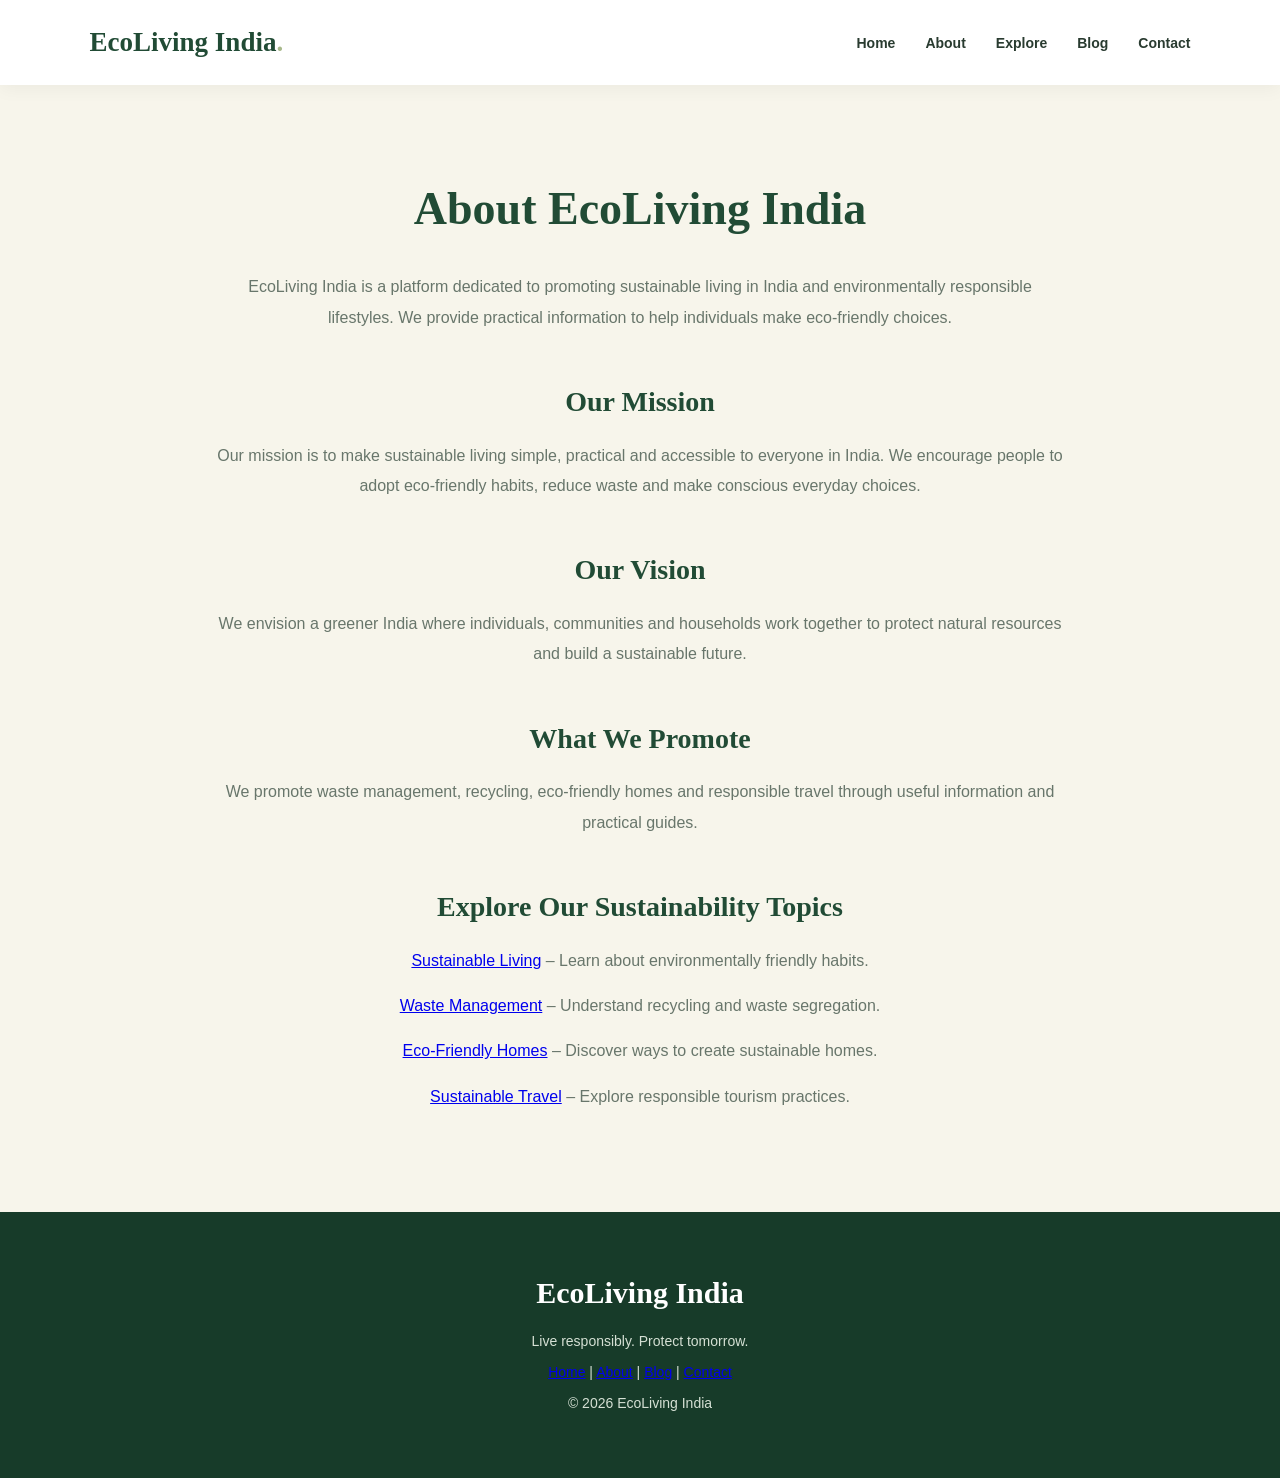
==== about.html @ 89984a37 "Add files via upload" ====
<!DOCTYPE html>
<html lang="en">

<head>
    <meta charset="UTF-8">
    <meta name="viewport" content="width=device-width, initial-scale=1.0">

    <title>About Us | EcoLiving India - Sustainable Living</title>

    <meta name="description" content="Discover EcoLiving India's mission to promote sustainable living in India through environmental awareness, recycling and eco-friendly lifestyles.">

    <meta name="robots" content="index, follow">

    <link rel="stylesheet" href="style.css">
</head>

<body>

    <header>
        <nav class="navbar">
            <h2>EcoLiving India<span>.</span></h2>

            <ul>
                <li><a href="index.html">Home</a></li>
                <li><a href="about.html">About</a></li>
                <li><a href="index.html#topics">Explore</a></li>
                <li><a href="blog.html">Blog</a></li>
                <li><a href="contact.html">Contact</a></li>
            </ul>
        </nav>
    </header>

    <main>

        <section class="about">

            <h1>About EcoLiving India</h1>

            <p>
                EcoLiving India is a platform dedicated to
                promoting sustainable living in India and
                environmentally responsible lifestyles.
                We provide practical information to help
                individuals make eco-friendly choices.
            </p>

            <h2>Our Mission</h2>

            <p>
                Our mission is to make sustainable living simple,
                practical and accessible to everyone in India.
                We encourage people to adopt eco-friendly habits,
                reduce waste and make conscious everyday choices.
            </p>

            <h2>Our Vision</h2>

            <p>
                We envision a greener India where individuals,
                communities and households work together
                to protect natural resources and build a
                sustainable future.
            </p>

            <h2>What We Promote</h2>

            <p>
                We promote waste management, recycling,
                eco-friendly homes and responsible travel
                through useful information and practical guides.
            </p>

            <h2>Explore Our Sustainability Topics</h2>

            <p>
                <a href="sustainable-living.html">Sustainable Living</a>
                – Learn about environmentally friendly habits.
            </p>

            <p>
                <a href="waste-management.html">Waste Management</a>
                – Understand recycling and waste segregation.
            </p>

            <p>
                <a href="eco-homes.html">Eco-Friendly Homes</a>
                – Discover ways to create sustainable homes.
            </p>

            <p>
                <a href="sustainable-travel.html">Sustainable Travel</a>
                – Explore responsible tourism practices.
            </p>

        </section>

    </main>

    <footer>
        <h2>EcoLiving India</h2>
        <p>Live responsibly. Protect tomorrow.</p>

        <p>
            <a href="index.html">Home</a> |
            <a href="about.html">About</a> |
            <a href="blog.html">Blog</a> |
            <a href="contact.html">Contact</a>
        </p>

        <p>© 2026 EcoLiving India</p>
    </footer>

    <script src="script.js"></script>

</body>
</html>
---- style.css ----
/* =================================
   ECOLIVING INDIA - PREMIUM DESIGN
================================= */

:root {
    --forest: #214b35;
    --deep-green: #173b29;
    --sage: #a8b98b;
    --cream: #f7f5eb;
    --white: #ffffff;
    --text: #293b30;
    --muted: #68766b;
    --border: #e4e8dc;
}

* {
    margin: 0;
    padding: 0;
    box-sizing: border-box;
}

html {
    scroll-behavior: smooth;
}

body {
    font-family: 'Segoe UI', Arial, sans-serif;
    background: var(--cream);
    color: var(--text);
    line-height: 1.7;
}

/* NAVIGATION */

header {
    background: rgba(255,255,255,0.97);
    position: sticky;
    top: 0;
    z-index: 1000;
    box-shadow: 0 3px 18px rgba(0,0,0,0.05);
}

.navbar {
    max-width: 1400px;
    margin: auto;
    min-height: 85px;
    padding: 18px 7%;
    display: flex;
    justify-content: space-between;
    align-items: center;
    gap: 25px;
}

.navbar h2 {
    font-family: Georgia, serif;
    font-size: 27px;
    color: var(--forest);
    white-space: nowrap;
}

.navbar h2 span {
    color: var(--sage);
}

.navbar ul {
    display: flex;
    align-items: center;
    gap: 30px;
    list-style: none;
}

.navbar a {
    color: var(--text);
    text-decoration: none;
    font-size: 14px;
    font-weight: 600;
    transition: 0.3s;
}

.navbar a:hover {
    color: #78965c;
}

/* HOMEPAGE HERO */

.hero {
    min-height: 650px;
    display: flex;
    align-items: center;
    padding: 90px 10%;
    background:
    linear-gradient(
        90deg,
        rgba(17,48,32,0.88),
        rgba(17,48,32,0.18)
    ),
    url("https://images.unsplash.com/photo-1441974231531-c6227db76b6e")
    center/cover no-repeat;
    color: white;
}

.hero-content {
    max-width: 720px;
}

.tagline {
    color: #d6e4b8;
    letter-spacing: 4px;
    font-size: 13px;
    font-weight: 700;
    margin-bottom: 24px;
}

.hero h1 {
    font-family: Georgia, serif;
    font-size: clamp(48px, 6vw, 78px);
    line-height: 1.12;
    margin-bottom: 25px;
}

.hero-content > p:not(.tagline) {
    font-size: 18px;
    max-width: 590px;
    line-height: 1.8;
}

/* BUTTONS */

.btn {
    display: inline-block;
    margin-top: 28px;
    padding: 15px 32px;
    background: var(--sage);
    color: var(--deep-green);
    border-radius: 4px;
    text-decoration: none;
    font-weight: 700;
    transition: 0.3s;
}

.btn:hover {
    background: white;
    transform: translateY(-3px);
}

/* GENERAL SECTIONS */

.about,
.topics {
    max-width: 1250px;
    margin: auto;
    padding: 85px 8%;
    text-align: center;
}

.about h1,
.topics h2 {
    font-family: Georgia, serif;
    color: var(--forest);
    font-size: clamp(32px, 4vw, 46px);
    margin-bottom: 24px;
}

.about h2 {
    color: var(--forest);
    font-family: Georgia, serif;
    font-size: 28px;
    margin-top: 45px;
    margin-bottom: 15px;
}

.about h3 {
    color: var(--forest);
    font-size: 20px;
    margin-top: 28px;
    margin-bottom: 10px;
}

.about p {
    max-width: 850px;
    margin: 15px auto;
    color: var(--muted);
    font-size: 16px;
    line-height: 1.9;
}

/* TOPIC CARDS */

.topic-grid {
    display: grid;
    grid-template-columns: repeat(2, 1fr);
    gap: 28px;
    margin-top: 45px;
}

.topic-card {
    background: white;
    padding: 45px 30px;
    border-radius: 12px;
    border: 1px solid var(--border);
    box-shadow: 0 8px 25px rgba(31,65,43,0.05);
    transition: 0.3s;
}

.topic-card:hover {
    transform: translateY(-7px);
    box-shadow: 0 15px 35px rgba(31,65,43,0.12);
}

.topic-card h3 {
    font-family: Georgia, serif;
    color: var(--forest);
    font-size: 23px;
    margin-bottom: 12px;
}

.topic-card p {
    color: var(--muted);
}

/* CONTACT FORM */

.contact-form {
    max-width: 580px;
    margin: 40px auto;
    display: flex;
    flex-direction: column;
    gap: 13px;
    text-align: left;
}

.contact-form label {
    font-weight: 600;
    color: var(--forest);
}

.contact-form input,
.contact-form textarea {
    width: 100%;
    padding: 16px;
    border: 1px solid var(--border);
    border-radius: 6px;
    background: white;
    font-family: inherit;
    font-size: 15px;
    outline: none;
}

.contact-form input:focus,
.contact-form textarea:focus {
    border-color: var(--forest);
    box-shadow: 0 0 0 3px rgba(33,75,53,0.08);
}

.contact-form button {
    border: none;
    cursor: pointer;
    font-size: 15px;
}

/* FORM RESPONSE */

#form-response {
    color: var(--forest);
    font-weight: 600;
}

/* FOOTER */

footer {
    background: var(--deep-green);
    color: white;
    padding: 55px 20px;
    text-align: center;
}

footer h2 {
    font-family: Georgia, serif;
    font-size: 30px;
    margin-bottom: 12px;
}

footer p {
    color: #d5e0d4;
    margin: 7px 0;
    font-size: 14px;
}

/* RESPONSIVE DESIGN */

@media (max-width: 768px) {

    .navbar {
        flex-direction: column;
        padding: 20px;
    }

    .navbar ul {
        justify-content: center;
        flex-wrap: wrap;
        gap: 15px;
    }

    .hero {
        min-height: 520px;
        padding: 65px 7%;
    }

    .hero h1 {
        font-size: 46px;
    }

    .topic-grid {
        grid-template-columns: 1fr;
    }

    .about,
    .topics {
        padding: 60px 7%;
    }
}

@media (max-width: 420px) {

    .navbar h2 {
        font-size: 23px;
    }

    .navbar ul {
        gap: 12px;
    }

    .navbar a {
        font-size: 12px;
    }

    .hero h1 {
        font-size: 39px;
    }

    .hero-content > p:not(.tagline) {
        font-size: 15px;
    }
}

/* Clickable topic cards */

.topic-card {
    display: block;
    text-decoration: none;
    color: var(--text);
}

.topic-card h3 {
    color: var(--forest);
}

.topic-card p {
    color: var(--muted);
}

.topic-card:focus-visible,
.navbar a:focus-visible {
    outline: 3px solid var(--sage);
    outline-offset: 4px;
}
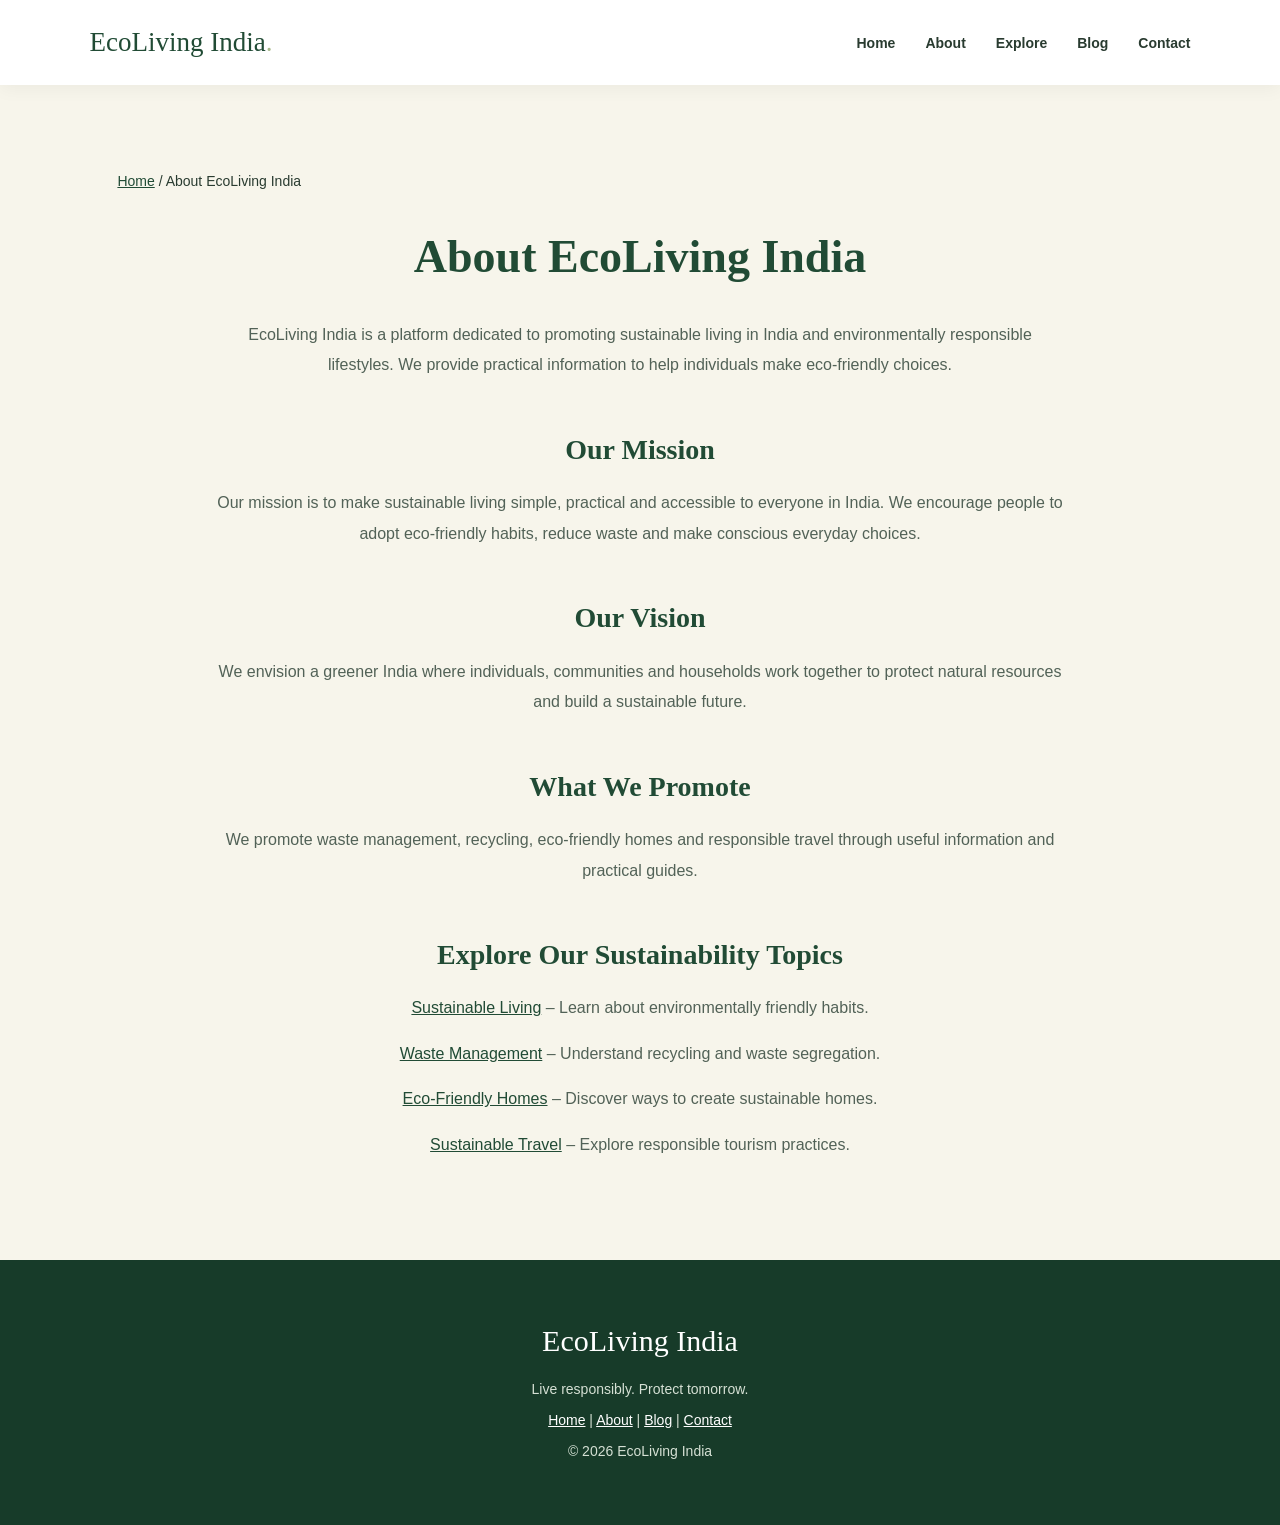
==== commit ac968df3: "Add files via upload" ====
--- a/about.html
+++ b/about.html
@@ -1,117 +1,88 @@
-
-<!DOCTYPE html>
-<html lang="en">
-
-<head>
-    <meta charset="UTF-8">
-    <meta name="viewport" content="width=device-width, initial-scale=1.0">
-
-    <title>About Us | EcoLiving India - Sustainable Living</title>
-
-    <meta name="description" content="Discover EcoLiving India's mission to promote sustainable living in India through environmental awareness, recycling and eco-friendly lifestyles.">
-
-    <meta name="robots" content="index, follow">
-
-    <link rel="stylesheet" href="style.css">
-</head>
-
-<body>
-
-    <header>
-        <nav class="navbar">
-            <h2>EcoLiving India<span>.</span></h2>
-
-            <ul>
-                <li><a href="index.html">Home</a></li>
-                <li><a href="about.html">About</a></li>
-                <li><a href="index.html#topics">Explore</a></li>
-                <li><a href="blog.html">Blog</a></li>
-                <li><a href="contact.html">Contact</a></li>
-            </ul>
-        </nav>
-    </header>
-
-    <main>
-
-        <section class="about">
-
-            <h1>About EcoLiving India</h1>
-
-            <p>
-                EcoLiving India is a platform dedicated to
-                promoting sustainable living in India and
-                environmentally responsible lifestyles.
-                We provide practical information to help
-                individuals make eco-friendly choices.
-            </p>
-
-            <h2>Our Mission</h2>
-
-            <p>
-                Our mission is to make sustainable living simple,
-                practical and accessible to everyone in India.
-                We encourage people to adopt eco-friendly habits,
-                reduce waste and make conscious everyday choices.
-            </p>
-
-            <h2>Our Vision</h2>
-
-            <p>
-                We envision a greener India where individuals,
-                communities and households work together
-                to protect natural resources and build a
-                sustainable future.
-            </p>
-
-            <h2>What We Promote</h2>
-
-            <p>
-                We promote waste management, recycling,
-                eco-friendly homes and responsible travel
-                through useful information and practical guides.
-            </p>
-
-            <h2>Explore Our Sustainability Topics</h2>
-
-            <p>
-                <a href="sustainable-living.html">Sustainable Living</a>
-                – Learn about environmentally friendly habits.
-            </p>
-
-            <p>
-                <a href="waste-management.html">Waste Management</a>
-                – Understand recycling and waste segregation.
-            </p>
-
-            <p>
-                <a href="eco-homes.html">Eco-Friendly Homes</a>
-                – Discover ways to create sustainable homes.
-            </p>
-
-            <p>
-                <a href="sustainable-travel.html">Sustainable Travel</a>
-                – Explore responsible tourism practices.
-            </p>
-
-        </section>
-
-    </main>
-
-    <footer>
-        <h2>EcoLiving India</h2>
-        <p>Live responsibly. Protect tomorrow.</p>
-
-        <p>
-            <a href="index.html">Home</a> |
-            <a href="about.html">About</a> |
-            <a href="blog.html">Blog</a> |
-            <a href="contact.html">Contact</a>
-        </p>
-
-        <p>© 2026 EcoLiving India</p>
-    </footer>
-
-    <script src="script.js"></script>
-
-</body>
-</html>
+
+<!DOCTYPE html>
+
+<html lang="en">
+<head>
+<meta charset="utf-8"/>
+<meta content="width=device-width, initial-scale=1.0" name="viewport"/>
+<title>About Us | EcoLiving India - Sustainable Living</title>
+<meta content="Discover EcoLiving India's mission to promote sustainable living in India through environmental awareness, recycling and eco-friendly lifestyles." name="description"/>
+<meta content="index, follow" name="robots"/>
+<link href="style.css" rel="stylesheet"/>
+<link href="https://meghae23.github.io/ecoliving-india/about.html" rel="canonical"/><meta content="About Us | EcoLiving India - Sustainable Living" property="og:title"/><meta content="Discover EcoLiving India's mission to promote sustainable living in India through environmental awareness, recycling and eco-friendly lifestyles." property="og:description"/><meta content="https://meghae23.github.io/ecoliving-india/about.html" property="og:url"/><meta content="website" property="og:type"/><meta content="EcoLiving India" property="og:site_name"/><meta content="summary" name="twitter:card"/><meta content="About Us | EcoLiving India - Sustainable Living" name="twitter:title"/><meta content="Discover EcoLiving India's mission to promote sustainable living in India through environmental awareness, recycling and eco-friendly lifestyles." name="twitter:description"/><meta content="strict-origin-when-cross-origin" name="referrer"/><script type="application/ld+json">{"@context": "https://schema.org", "@graph": [{"@type": "BreadcrumbList", "itemListElement": [{"@type": "ListItem", "position": 1, "name": "Home", "item": "https://meghae23.github.io/ecoliving-india/"}, {"@type": "ListItem", "position": 2, "name": "About EcoLiving India", "item": "https://meghae23.github.io/ecoliving-india/about.html"}]}]}</script></head>
+<body>
+<header>
+<nav class="navbar">
+<div class="brand">EcoLiving India<span>.</span></div>
+<ul>
+<li><a href="./">Home</a></li>
+<li><a href="about.html">About</a></li>
+<li><a href="./#topics">Explore</a></li>
+<li><a href="blog.html">Blog</a></li>
+<li><a href="contact.html">Contact</a></li>
+</ul>
+</nav>
+</header>
+<main>
+<section class="about">
+<nav aria-label="Breadcrumb" class="breadcrumbs"><a href="./">Home</a> / <span aria-current="page">About EcoLiving India</span></nav><h1>About EcoLiving India</h1>
+<p>
+                EcoLiving India is a platform dedicated to
+                promoting sustainable living in India and
+                environmentally responsible lifestyles.
+                We provide practical information to help
+                individuals make eco-friendly choices.
+            </p>
+<h2>Our Mission</h2>
+<p>
+                Our mission is to make sustainable living simple,
+                practical and accessible to everyone in India.
+                We encourage people to adopt eco-friendly habits,
+                reduce waste and make conscious everyday choices.
+            </p>
+<h2>Our Vision</h2>
+<p>
+                We envision a greener India where individuals,
+                communities and households work together
+                to protect natural resources and build a
+                sustainable future.
+            </p>
+<h2>What We Promote</h2>
+<p>
+                We promote waste management, recycling,
+                eco-friendly homes and responsible travel
+                through useful information and practical guides.
+            </p>
+<h2>Explore Our Sustainability Topics</h2>
+<p>
+<a href="sustainable-living.html">Sustainable Living</a>
+                – Learn about environmentally friendly habits.
+            </p>
+<p>
+<a href="waste-management.html">Waste Management</a>
+                – Understand recycling and waste segregation.
+            </p>
+<p>
+<a href="eco-homes.html">Eco-Friendly Homes</a>
+                – Discover ways to create sustainable homes.
+            </p>
+<p>
+<a href="sustainable-travel.html">Sustainable Travel</a>
+                – Explore responsible tourism practices.
+            </p>
+</section>
+</main>
+<footer>
+<div class="brand">EcoLiving India</div>
+<p>Live responsibly. Protect tomorrow.</p>
+<p>
+<a href="./">Home</a> |
+            <a href="about.html">About</a> |
+            <a href="blog.html">Blog</a> |
+            <a href="contact.html">Contact</a>
+</p>
+<p>© 2026 EcoLiving India</p>
+</footer>
+<script src="script.js"></script>
+</body>
+</html>
--- a/style.css
+++ b/style.css
@@ -1,367 +1,372 @@
-
-/* =================================
-   ECOLIVING INDIA - PREMIUM DESIGN
-================================= */
-
-:root {
-    --forest: #214b35;
-    --deep-green: #173b29;
-    --sage: #a8b98b;
-    --cream: #f7f5eb;
-    --white: #ffffff;
-    --text: #293b30;
-    --muted: #68766b;
-    --border: #e4e8dc;
-}
-
-* {
-    margin: 0;
-    padding: 0;
-    box-sizing: border-box;
-}
-
-html {
-    scroll-behavior: smooth;
-}
-
-body {
-    font-family: 'Segoe UI', Arial, sans-serif;
-    background: var(--cream);
-    color: var(--text);
-    line-height: 1.7;
-}
-
-/* NAVIGATION */
-
-header {
-    background: rgba(255,255,255,0.97);
-    position: sticky;
-    top: 0;
-    z-index: 1000;
-    box-shadow: 0 3px 18px rgba(0,0,0,0.05);
-}
-
-.navbar {
-    max-width: 1400px;
-    margin: auto;
-    min-height: 85px;
-    padding: 18px 7%;
-    display: flex;
-    justify-content: space-between;
-    align-items: center;
-    gap: 25px;
-}
-
-.navbar h2 {
-    font-family: Georgia, serif;
-    font-size: 27px;
-    color: var(--forest);
-    white-space: nowrap;
-}
-
-.navbar h2 span {
-    color: var(--sage);
-}
-
-.navbar ul {
-    display: flex;
-    align-items: center;
-    gap: 30px;
-    list-style: none;
-}
-
-.navbar a {
-    color: var(--text);
-    text-decoration: none;
-    font-size: 14px;
-    font-weight: 600;
-    transition: 0.3s;
-}
-
-.navbar a:hover {
-    color: #78965c;
-}
-
-/* HOMEPAGE HERO */
-
-.hero {
-    min-height: 650px;
-    display: flex;
-    align-items: center;
-    padding: 90px 10%;
-    background:
-    linear-gradient(
-        90deg,
-        rgba(17,48,32,0.88),
-        rgba(17,48,32,0.18)
-    ),
-    url("https://images.unsplash.com/photo-1441974231531-c6227db76b6e")
-    center/cover no-repeat;
-    color: white;
-}
-
-.hero-content {
-    max-width: 720px;
-}
-
-.tagline {
-    color: #d6e4b8;
-    letter-spacing: 4px;
-    font-size: 13px;
-    font-weight: 700;
-    margin-bottom: 24px;
-}
-
-.hero h1 {
-    font-family: Georgia, serif;
-    font-size: clamp(48px, 6vw, 78px);
-    line-height: 1.12;
-    margin-bottom: 25px;
-}
-
-.hero-content > p:not(.tagline) {
-    font-size: 18px;
-    max-width: 590px;
-    line-height: 1.8;
-}
-
-/* BUTTONS */
-
-.btn {
-    display: inline-block;
-    margin-top: 28px;
-    padding: 15px 32px;
-    background: var(--sage);
-    color: var(--deep-green);
-    border-radius: 4px;
-    text-decoration: none;
-    font-weight: 700;
-    transition: 0.3s;
-}
-
-.btn:hover {
-    background: white;
-    transform: translateY(-3px);
-}
-
-/* GENERAL SECTIONS */
-
-.about,
-.topics {
-    max-width: 1250px;
-    margin: auto;
-    padding: 85px 8%;
-    text-align: center;
-}
-
-.about h1,
-.topics h2 {
-    font-family: Georgia, serif;
-    color: var(--forest);
-    font-size: clamp(32px, 4vw, 46px);
-    margin-bottom: 24px;
-}
-
-.about h2 {
-    color: var(--forest);
-    font-family: Georgia, serif;
-    font-size: 28px;
-    margin-top: 45px;
-    margin-bottom: 15px;
-}
-
-.about h3 {
-    color: var(--forest);
-    font-size: 20px;
-    margin-top: 28px;
-    margin-bottom: 10px;
-}
-
-.about p {
-    max-width: 850px;
-    margin: 15px auto;
-    color: var(--muted);
-    font-size: 16px;
-    line-height: 1.9;
-}
-
-/* TOPIC CARDS */
-
-.topic-grid {
-    display: grid;
-    grid-template-columns: repeat(2, 1fr);
-    gap: 28px;
-    margin-top: 45px;
-}
-
-.topic-card {
-    background: white;
-    padding: 45px 30px;
-    border-radius: 12px;
-    border: 1px solid var(--border);
-    box-shadow: 0 8px 25px rgba(31,65,43,0.05);
-    transition: 0.3s;
-}
-
-.topic-card:hover {
-    transform: translateY(-7px);
-    box-shadow: 0 15px 35px rgba(31,65,43,0.12);
-}
-
-.topic-card h3 {
-    font-family: Georgia, serif;
-    color: var(--forest);
-    font-size: 23px;
-    margin-bottom: 12px;
-}
-
-.topic-card p {
-    color: var(--muted);
-}
-
-/* CONTACT FORM */
-
-.contact-form {
-    max-width: 580px;
-    margin: 40px auto;
-    display: flex;
-    flex-direction: column;
-    gap: 13px;
-    text-align: left;
-}
-
-.contact-form label {
-    font-weight: 600;
-    color: var(--forest);
-}
-
-.contact-form input,
-.contact-form textarea {
-    width: 100%;
-    padding: 16px;
-    border: 1px solid var(--border);
-    border-radius: 6px;
-    background: white;
-    font-family: inherit;
-    font-size: 15px;
-    outline: none;
-}
-
-.contact-form input:focus,
-.contact-form textarea:focus {
-    border-color: var(--forest);
-    box-shadow: 0 0 0 3px rgba(33,75,53,0.08);
-}
-
-.contact-form button {
-    border: none;
-    cursor: pointer;
-    font-size: 15px;
-}
-
-/* FORM RESPONSE */
-
-#form-response {
-    color: var(--forest);
-    font-weight: 600;
-}
-
-/* FOOTER */
-
-footer {
-    background: var(--deep-green);
-    color: white;
-    padding: 55px 20px;
-    text-align: center;
-}
-
-footer h2 {
-    font-family: Georgia, serif;
-    font-size: 30px;
-    margin-bottom: 12px;
-}
-
-footer p {
-    color: #d5e0d4;
-    margin: 7px 0;
-    font-size: 14px;
-}
-
-/* RESPONSIVE DESIGN */
-
-@media (max-width: 768px) {
-
-    .navbar {
-        flex-direction: column;
-        padding: 20px;
-    }
-
-    .navbar ul {
-        justify-content: center;
-        flex-wrap: wrap;
-        gap: 15px;
-    }
-
-    .hero {
-        min-height: 520px;
-        padding: 65px 7%;
-    }
-
-    .hero h1 {
-        font-size: 46px;
-    }
-
-    .topic-grid {
-        grid-template-columns: 1fr;
-    }
-
-    .about,
-    .topics {
-        padding: 60px 7%;
-    }
-}
-
-@media (max-width: 420px) {
-
-    .navbar h2 {
-        font-size: 23px;
-    }
-
-    .navbar ul {
-        gap: 12px;
-    }
-
-    .navbar a {
-        font-size: 12px;
-    }
-
-    .hero h1 {
-        font-size: 39px;
-    }
-
-    .hero-content > p:not(.tagline) {
-        font-size: 15px;
-    }
-}
-
-/* Clickable topic cards */
-
-.topic-card {
-    display: block;
-    text-decoration: none;
-    color: var(--text);
-}
-
-.topic-card h3 {
-    color: var(--forest);
-}
-
-.topic-card p {
-    color: var(--muted);
-}
-
-.topic-card:focus-visible,
-.navbar a:focus-visible {
-    outline: 3px solid var(--sage);
-    outline-offset: 4px;
-}
+
+/* =================================
+   ECOLIVING INDIA - PREMIUM DESIGN
+================================= */
+
+:root {
+    --forest: #214b35;
+    --deep-green: #173b29;
+    --sage: #a8b98b;
+    --cream: #f7f5eb;
+    --white: #ffffff;
+    --text: #293b30;
+    --muted: #68766b;
+    --border: #e4e8dc;
+}
+
+* {
+    margin: 0;
+    padding: 0;
+    box-sizing: border-box;
+}
+
+html {
+    scroll-behavior: smooth;
+}
+
+body {
+    font-family: 'Segoe UI', Arial, sans-serif;
+    background: var(--cream);
+    color: var(--text);
+    line-height: 1.7;
+}
+
+/* NAVIGATION */
+
+header {
+    background: rgba(255,255,255,0.97);
+    position: sticky;
+    top: 0;
+    z-index: 1000;
+    box-shadow: 0 3px 18px rgba(0,0,0,0.05);
+}
+
+.navbar {
+    max-width: 1400px;
+    margin: auto;
+    min-height: 85px;
+    padding: 18px 7%;
+    display: flex;
+    justify-content: space-between;
+    align-items: center;
+    gap: 25px;
+}
+
+.navbar .brand {
+    font-family: Georgia, serif;
+    font-size: 27px;
+    color: var(--forest);
+    white-space: nowrap;
+}
+
+.navbar .brand span {
+    color: var(--sage);
+}
+
+.navbar ul {
+    display: flex;
+    align-items: center;
+    gap: 30px;
+    list-style: none;
+}
+
+.navbar a {
+    color: var(--text);
+    text-decoration: none;
+    font-size: 14px;
+    font-weight: 600;
+    transition: 0.3s;
+}
+
+.navbar a:hover {
+    color: #78965c;
+}
+
+/* HOMEPAGE HERO */
+
+.hero {
+    min-height: 650px;
+    display: flex;
+    align-items: center;
+    padding: 90px 10%;
+    background:
+    linear-gradient(
+        90deg,
+        rgba(17,48,32,0.88),
+        rgba(17,48,32,0.18)
+    ),
+    url("https://images.unsplash.com/photo-1441974231531-c6227db76b6e")
+    center/cover no-repeat;
+    color: white;
+}
+
+.hero-content {
+    max-width: 720px;
+}
+
+.tagline {
+    color: #d6e4b8;
+    letter-spacing: 4px;
+    font-size: 13px;
+    font-weight: 700;
+    margin-bottom: 24px;
+}
+
+.hero h1 {
+    font-family: Georgia, serif;
+    font-size: clamp(48px, 6vw, 78px);
+    line-height: 1.12;
+    margin-bottom: 25px;
+}
+
+.hero-content > p:not(.tagline) {
+    font-size: 18px;
+    max-width: 590px;
+    line-height: 1.8;
+}
+
+/* BUTTONS */
+
+.btn {
+    display: inline-block;
+    margin-top: 28px;
+    padding: 15px 32px;
+    background: var(--sage);
+    color: var(--deep-green);
+    border-radius: 4px;
+    text-decoration: none;
+    font-weight: 700;
+    transition: 0.3s;
+}
+
+.btn:hover {
+    background: white;
+    transform: translateY(-3px);
+}
+
+/* GENERAL SECTIONS */
+
+.about,
+.topics {
+    max-width: 1250px;
+    margin: auto;
+    padding: 85px 8%;
+    text-align: center;
+}
+
+.about h1,
+.topics h2 {
+    font-family: Georgia, serif;
+    color: var(--forest);
+    font-size: clamp(32px, 4vw, 46px);
+    margin-bottom: 24px;
+}
+
+.about h2 {
+    color: var(--forest);
+    font-family: Georgia, serif;
+    font-size: 28px;
+    margin-top: 45px;
+    margin-bottom: 15px;
+}
+
+.about h3 {
+    color: var(--forest);
+    font-size: 20px;
+    margin-top: 28px;
+    margin-bottom: 10px;
+}
+
+.about p {
+    max-width: 850px;
+    margin: 15px auto;
+    color: var(--muted);
+    font-size: 16px;
+    line-height: 1.9;
+}
+
+/* TOPIC CARDS */
+
+.topic-grid {
+    display: grid;
+    grid-template-columns: repeat(2, 1fr);
+    gap: 28px;
+    margin-top: 45px;
+}
+
+.topic-card {
+    background: white;
+    padding: 45px 30px;
+    border-radius: 12px;
+    border: 1px solid var(--border);
+    box-shadow: 0 8px 25px rgba(31,65,43,0.05);
+    transition: 0.3s;
+}
+
+.topic-card:hover {
+    transform: translateY(-7px);
+    box-shadow: 0 15px 35px rgba(31,65,43,0.12);
+}
+
+.topic-card h3 {
+    font-family: Georgia, serif;
+    color: var(--forest);
+    font-size: 23px;
+    margin-bottom: 12px;
+}
+
+.topic-card p {
+    color: var(--muted);
+}
+
+/* CONTACT FORM */
+
+.contact-form {
+    max-width: 580px;
+    margin: 40px auto;
+    display: flex;
+    flex-direction: column;
+    gap: 13px;
+    text-align: left;
+}
+
+.contact-form label {
+    font-weight: 600;
+    color: var(--forest);
+}
+
+.contact-form input,
+.contact-form textarea {
+    width: 100%;
+    padding: 16px;
+    border: 1px solid var(--border);
+    border-radius: 6px;
+    background: white;
+    font-family: inherit;
+    font-size: 15px;
+    outline: none;
+}
+
+.contact-form input:focus,
+.contact-form textarea:focus {
+    border-color: var(--forest);
+    box-shadow: 0 0 0 3px rgba(33,75,53,0.08);
+}
+
+.contact-form button {
+    border: none;
+    cursor: pointer;
+    font-size: 15px;
+}
+
+/* FORM RESPONSE */
+
+#form-response {
+    color: var(--forest);
+    font-weight: 600;
+}
+
+/* FOOTER */
+
+footer {
+    background: var(--deep-green);
+    color: white;
+    padding: 55px 20px;
+    text-align: center;
+}
+
+footer .brand {
+    font-family: Georgia, serif;
+    font-size: 30px;
+    margin-bottom: 12px;
+}
+
+footer p {
+    color: #d5e0d4;
+    margin: 7px 0;
+    font-size: 14px;
+}
+
+/* RESPONSIVE DESIGN */
+
+@media (max-width: 768px) {
+
+    .navbar {
+        flex-direction: column;
+        padding: 20px;
+    }
+
+    .navbar ul {
+        justify-content: center;
+        flex-wrap: wrap;
+        gap: 15px;
+    }
+
+    .hero {
+        min-height: 520px;
+        padding: 65px 7%;
+    }
+
+    .hero h1 {
+        font-size: 46px;
+    }
+
+    .topic-grid {
+        grid-template-columns: 1fr;
+    }
+
+    .about,
+    .topics {
+        padding: 60px 7%;
+    }
+}
+
+@media (max-width: 420px) {
+
+    .navbar .brand {
+        font-size: 23px;
+    }
+
+    .navbar ul {
+        gap: 12px;
+    }
+
+    .navbar a {
+        font-size: 12px;
+    }
+
+    .hero h1 {
+        font-size: 39px;
+    }
+
+    .hero-content > p:not(.tagline) {
+        font-size: 15px;
+    }
+}
+
+/* Clickable topic cards */
+
+.topic-card {
+    display: block;
+    text-decoration: none;
+    color: var(--text);
+}
+
+.topic-card h3 {
+    color: var(--forest);
+}
+
+.topic-card p {
+    color: var(--muted);
+}
+
+.topic-card:focus-visible,
+.navbar a:focus-visible {
+    outline: 3px solid var(--sage);
+    outline-offset: 4px;
+}
+
+.breadcrumbs {text-align:left;font-size:14px;margin-bottom:24px;color:#293b30;}
+.breadcrumbs a, .about p a {color:#214b35;text-decoration:underline;}
+footer a {color:#fff;}
+.about p {color:#526257;}
